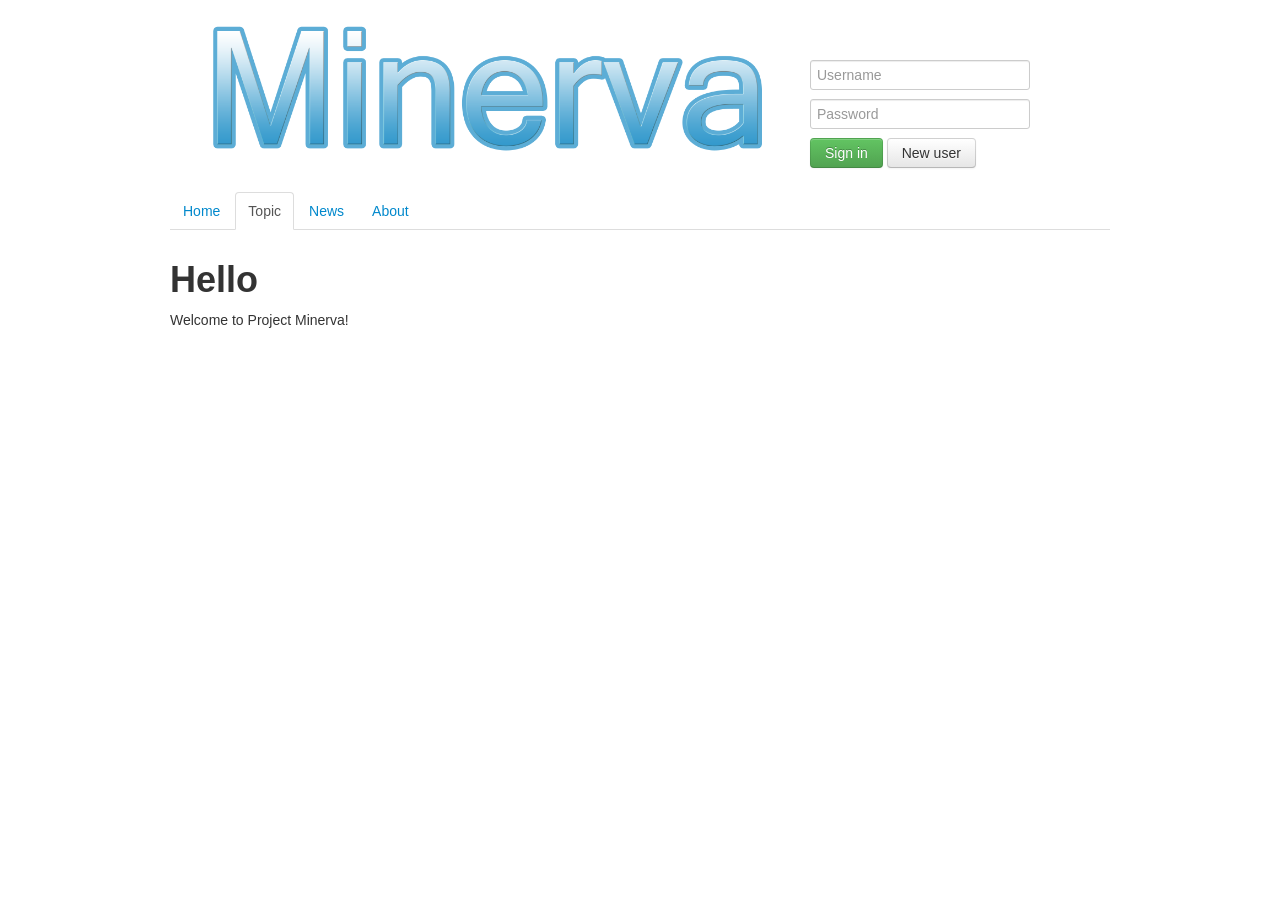
==== Minerva/HTML/index.html @ d0cd3369 "Laster opp forste HTML-koden for Minerva" ====
<!DOCTYPE html PUBLIC "-//W3C//DTD HTML 4.01 Transitional//EN" "http://www.w3.org/TR/html4/loose.dtd">
<html>
<head>
<meta http-equiv="Content-Type" content="text/html; charset=ISO-8859-1">
<link type="text/css" rel="stylesheet" href="css/bootstrap.css" />

<title>Minerva webpage</title>
</head>
<body>
	<div class="container">
		<div id="Logo" class="row">

			<div class="span8">
				<img src="Images/logo.png">
			</div>

			<div class="span3">
				<form>
					<br> <br> <br> <input type="text" id=username
						placeholder="Username" size="10"><br> <input
						type="password" id=password placeholder="Password" size="10">
					<br>
					<button type="login" class="btn btn-success">Sign in</button>
					<button type="new_user" class="btn">New user</button>
				</form>
			</div>
		</div>


		<div id="menubar" class="row">
			<div class="span12">
				<ul class="nav nav-tabs">
					<li><a href="#">Home</a></li>
					<li class="active"><a href="#">Topic</a></li>
					<li><a href="#">News</a></li>
					<li><a href="#">About</a></li>
				</ul>
			</div>
		</div>
		
		


		<div id="mainpage">

			<h1>Hello</h1>
			<p>Welcome to Project Minerva!</p>

		</div>
	</div>
	<script>
			src = "js/bootstrap.js"
		</script>
</body>
</html>
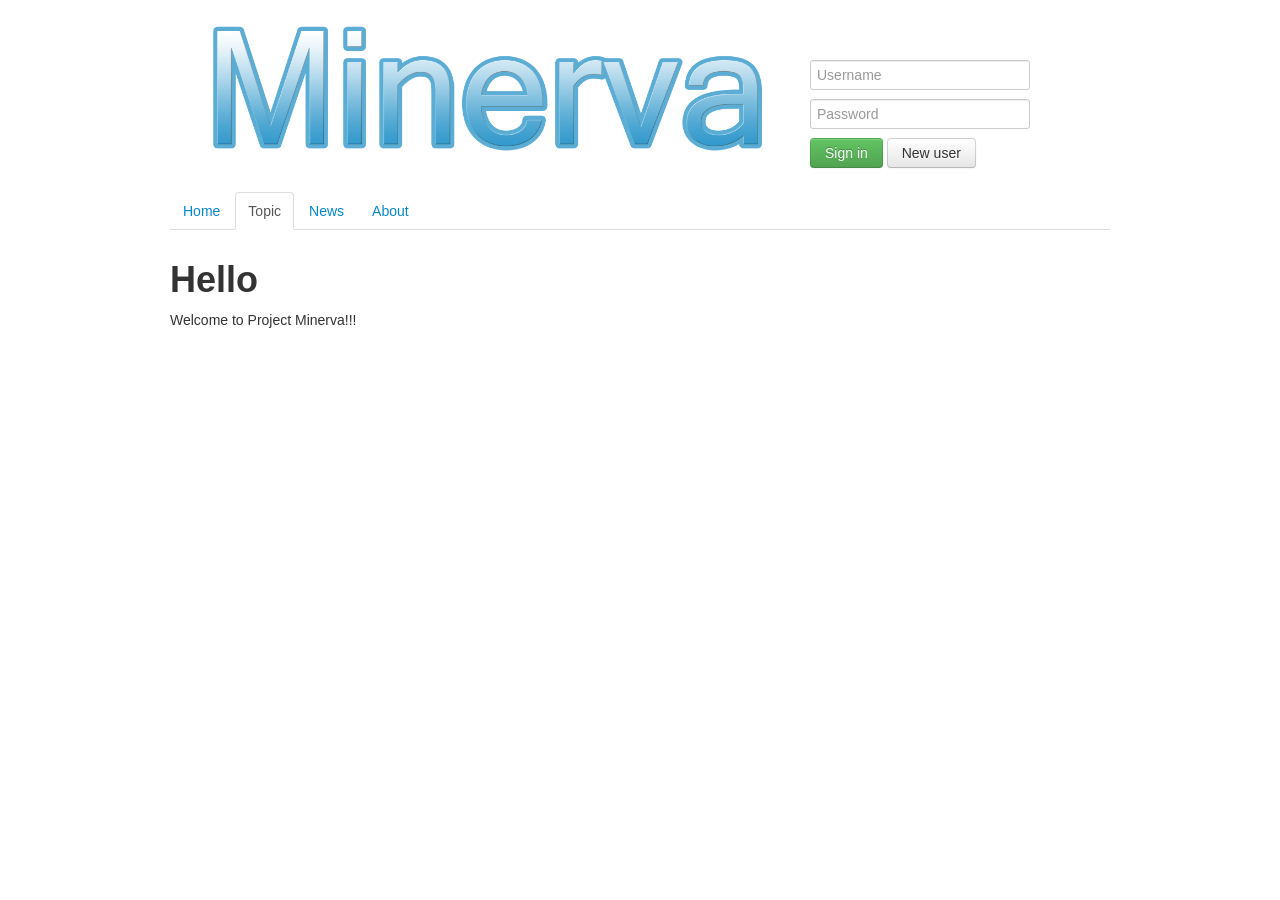
==== commit b097962b: "Minor fix" ====
--- a/Minerva/HTML/index.html
+++ b/Minerva/HTML/index.html
@@ -44,7 +44,7 @@
 		<div id="mainpage">
 
 			<h1>Hello</h1>
-			<p>Welcome to Project Minerva!</p>
+			<p>Welcome to Project Minerva!!!</p>
 
 		</div>
 	</div>
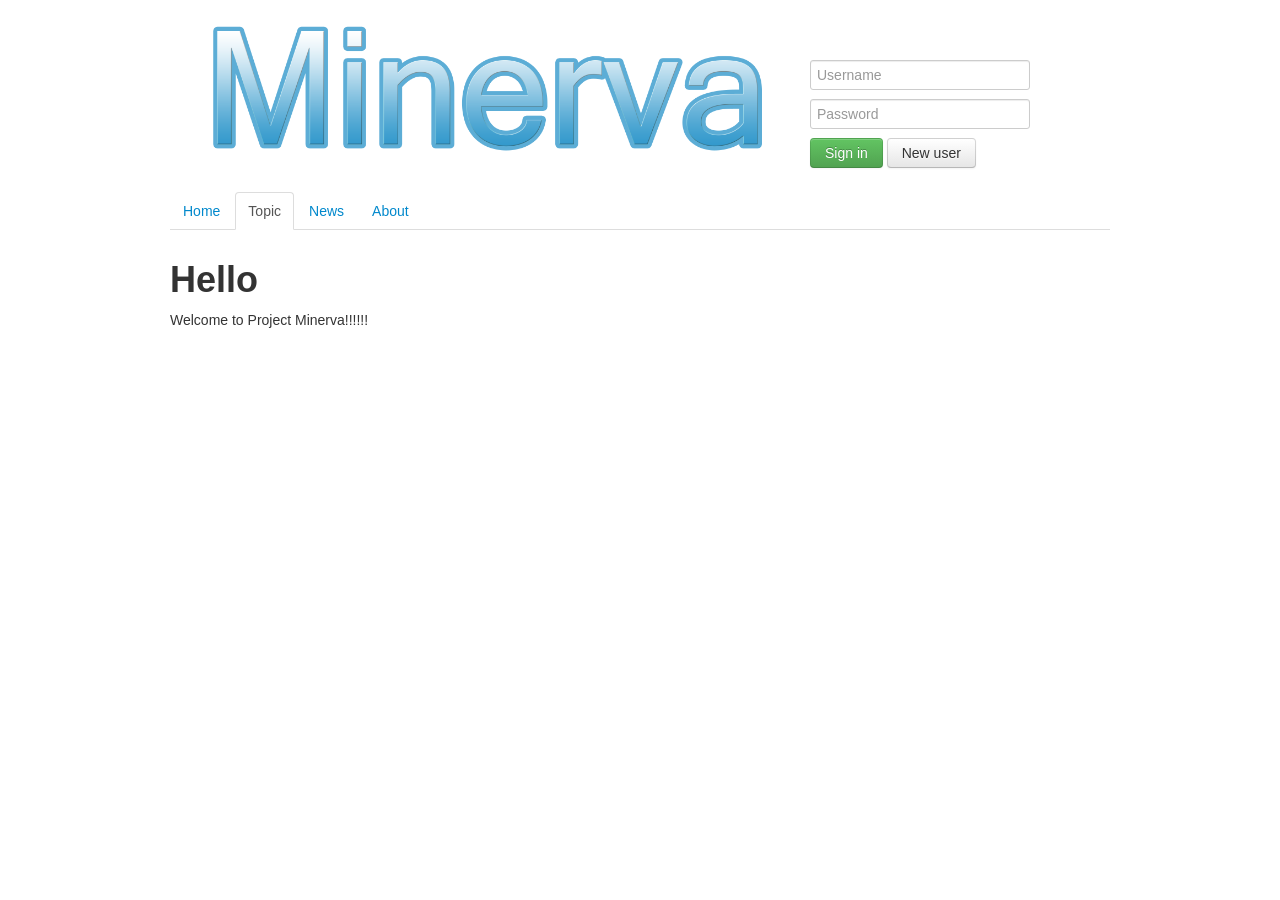
==== commit 203f40ed: "legger til et utropstegn" ====
--- a/Minerva/HTML/index.html
+++ b/Minerva/HTML/index.html
@@ -44,7 +44,7 @@
 		<div id="mainpage">
 
 			<h1>Hello</h1>
-			<p>Welcome to Project Minerva!!!</p>
+			<p>Welcome to Project Minerva!!!!!!</p>
 
 		</div>
 	</div>
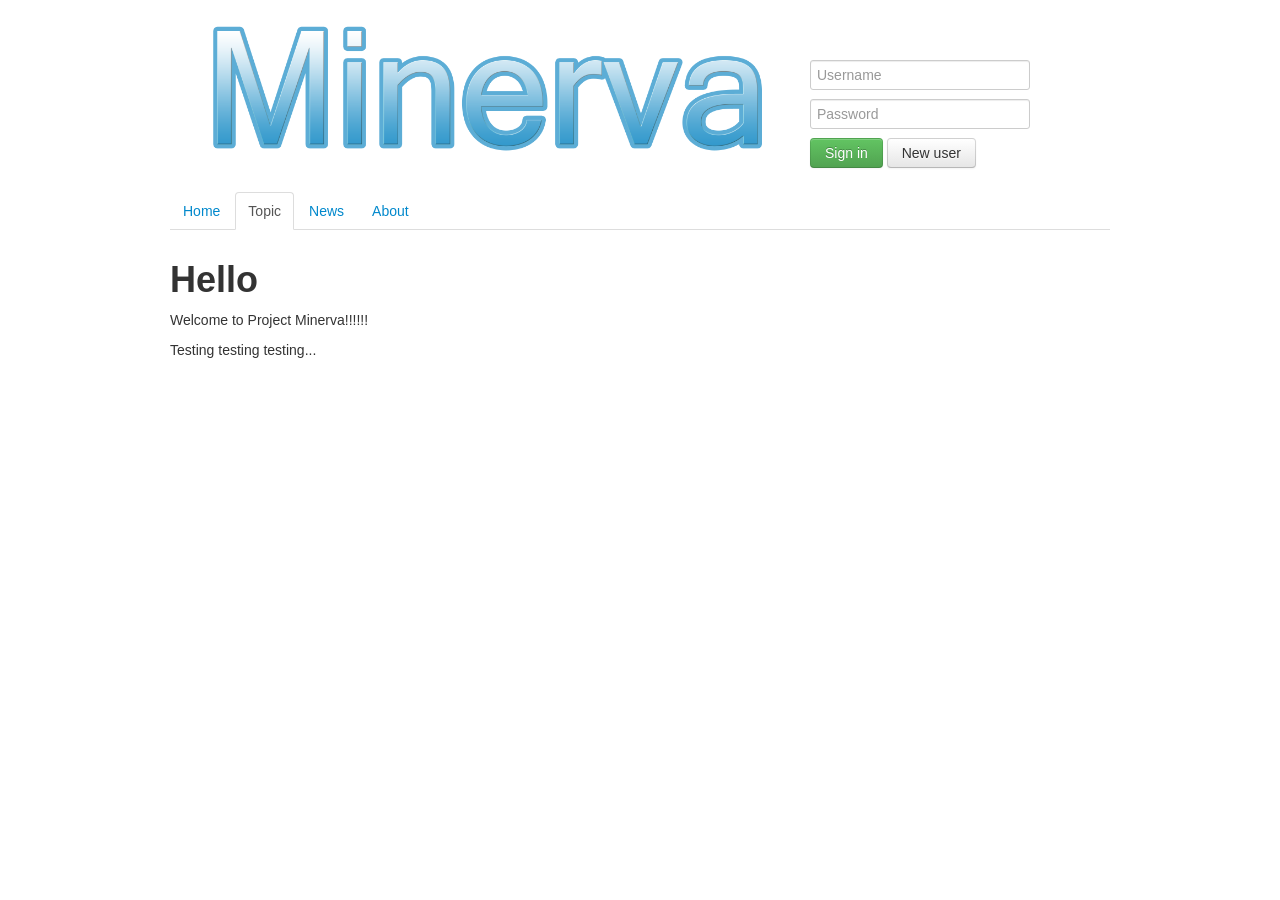
==== commit 887777ed: "committing" ====
--- a/Minerva/HTML/index.html
+++ b/Minerva/HTML/index.html
@@ -45,7 +45,7 @@
 
 			<h1>Hello</h1>
 			<p>Welcome to Project Minerva!!!!!!</p>
-
+				Testing testing testing...
 		</div>
 	</div>
 	<script>
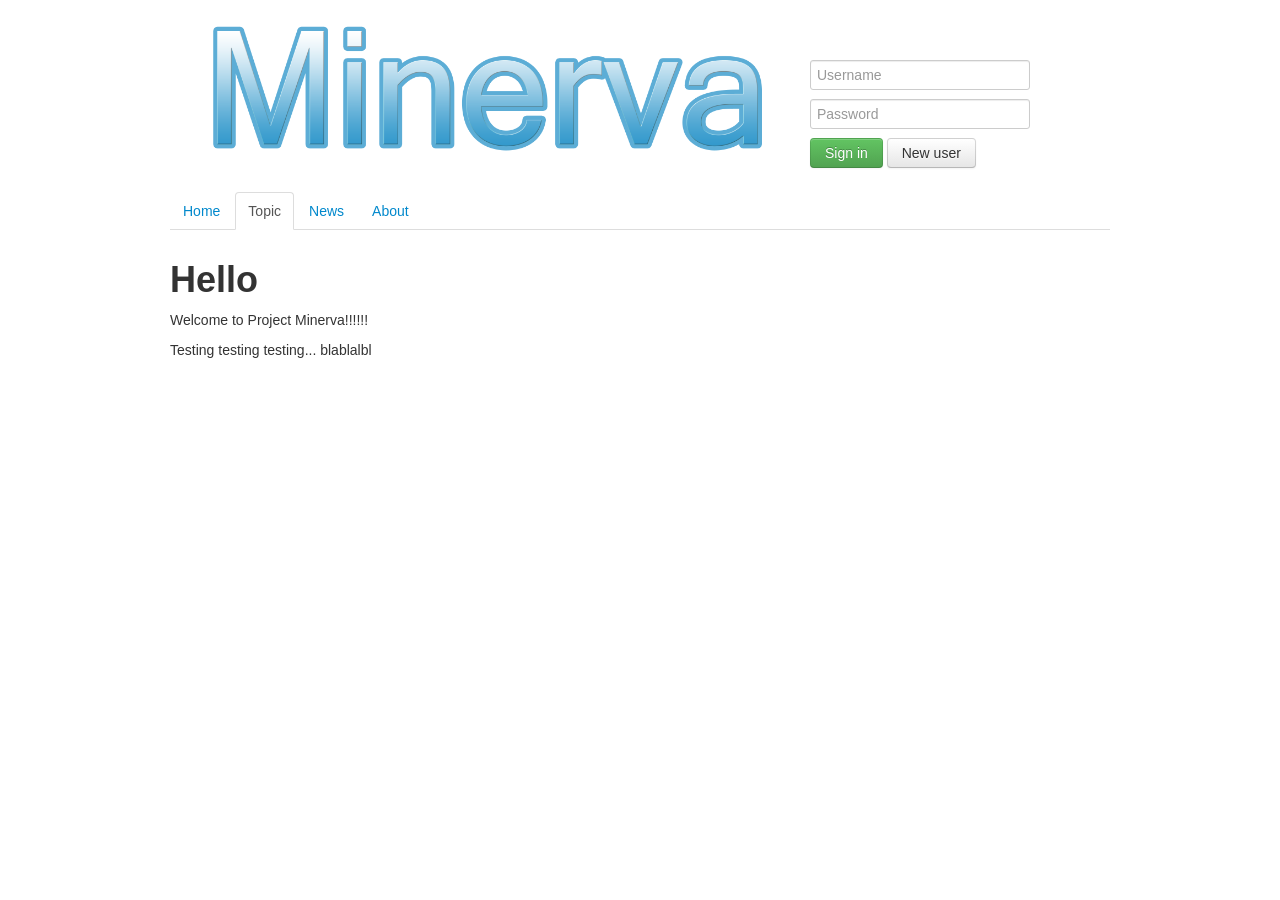
==== commit 0ad67c4c: "legger til noen linjer" ====
--- a/Minerva/HTML/index.html
+++ b/Minerva/HTML/index.html
@@ -46,6 +46,7 @@
 			<h1>Hello</h1>
 			<p>Welcome to Project Minerva!!!!!!</p>
 				Testing testing testing...
+blablalbl
 		</div>
 	</div>
 	<script>
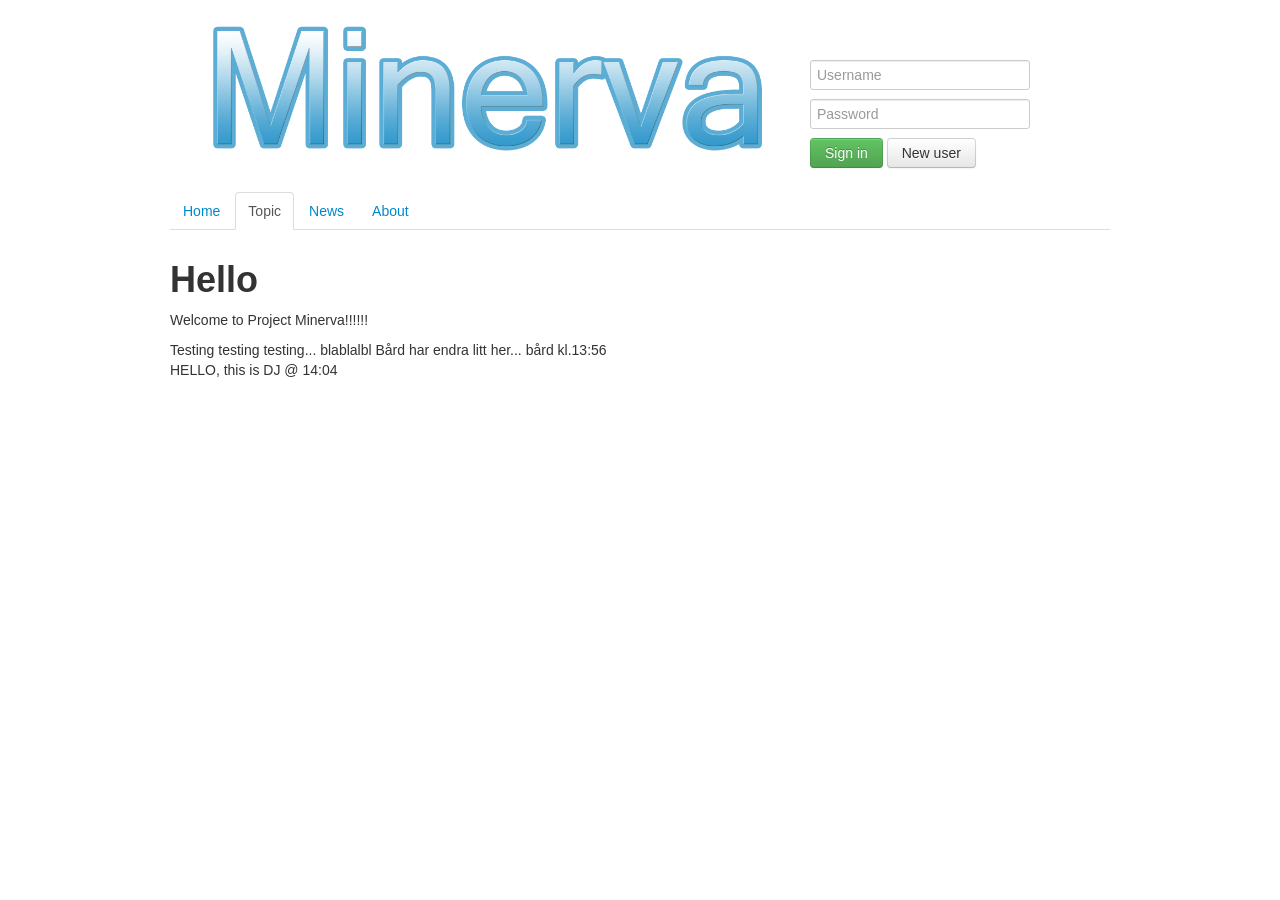
==== commit 450c1720: "fucked up index.html" ====
--- a/Minerva/HTML/index.html
+++ b/Minerva/HTML/index.html
@@ -1,56 +1,59 @@
-<!DOCTYPE html PUBLIC "-//W3C//DTD HTML 4.01 Transitional//EN" "http://www.w3.org/TR/html4/loose.dtd">
-<html>
-<head>
-<meta http-equiv="Content-Type" content="text/html; charset=ISO-8859-1">
-<link type="text/css" rel="stylesheet" href="css/bootstrap.css" />
-
-<title>Minerva webpage</title>
-</head>
-<body>
-	<div class="container">
-		<div id="Logo" class="row">
-
-			<div class="span8">
-				<img src="Images/logo.png">
-			</div>
-
-			<div class="span3">
-				<form>
-					<br> <br> <br> <input type="text" id=username
-						placeholder="Username" size="10"><br> <input
-						type="password" id=password placeholder="Password" size="10">
-					<br>
-					<button type="login" class="btn btn-success">Sign in</button>
-					<button type="new_user" class="btn">New user</button>
-				</form>
-			</div>
-		</div>
-
-
-		<div id="menubar" class="row">
-			<div class="span12">
-				<ul class="nav nav-tabs">
-					<li><a href="#">Home</a></li>
-					<li class="active"><a href="#">Topic</a></li>
-					<li><a href="#">News</a></li>
-					<li><a href="#">About</a></li>
-				</ul>
-			</div>
-		</div>
-		
-		
-
-
-		<div id="mainpage">
-
-			<h1>Hello</h1>
-			<p>Welcome to Project Minerva!!!!!!</p>
-				Testing testing testing...
-blablalbl
-		</div>
-	</div>
-	<script>
-			src = "js/bootstrap.js"
-		</script>
-</body>
+<!DOCTYPE html PUBLIC "-//W3C//DTD HTML 4.01 Transitional//EN" "http://www.w3.org/TR/html4/loose.dtd">
+<html>
+<head>
+<meta http-equiv="Content-Type" content="text/html; charset=ISO-8859-1">
+<link type="text/css" rel="stylesheet" href="css/bootstrap.css" />
+
+<title>Minerva webpage</title>
+</head>
+<body>
+	<div class="container">
+		<div id="Logo" class="row">
+
+			<div class="span8">
+				<img src="Images/logo.png">
+			</div>
+
+			<div class="span3">
+				<form>
+					<br> <br> <br> <input type="text" id=username
+						placeholder="Username" size="10"><br> <input
+						type="password" id=password placeholder="Password" size="10">
+					<br>
+					<button type="login" class="btn btn-success">Sign in</button>
+					<button type="new_user" class="btn">New user</button>
+				</form>
+			</div>
+		</div>
+
+
+		<div id="menubar" class="row">
+			<div class="span12">
+				<ul class="nav nav-tabs">
+					<li><a href="#">Home</a></li>
+					<li class="active"><a href="#">Topic</a></li>
+					<li><a href="#">News</a></li>
+					<li><a href="#">About</a></li>
+				</ul>
+			</div>
+		</div>
+		
+		
+
+
+		<div id="mainpage">
+
+			<h1>Hello</h1>
+			<p>Welcome to Project Minerva!!!!!!</p>
+				Testing testing testing...
+				blablalbl
+				B�rd har endra litt her...
+				b�rd kl.13:56
+			<p>HELLO, this is DJ @ 14:04</p>
+		</div>
+	</div>
+	<script>
+			src = "js/bootstrap.js"
+		</script>
+</body>
 </html>
